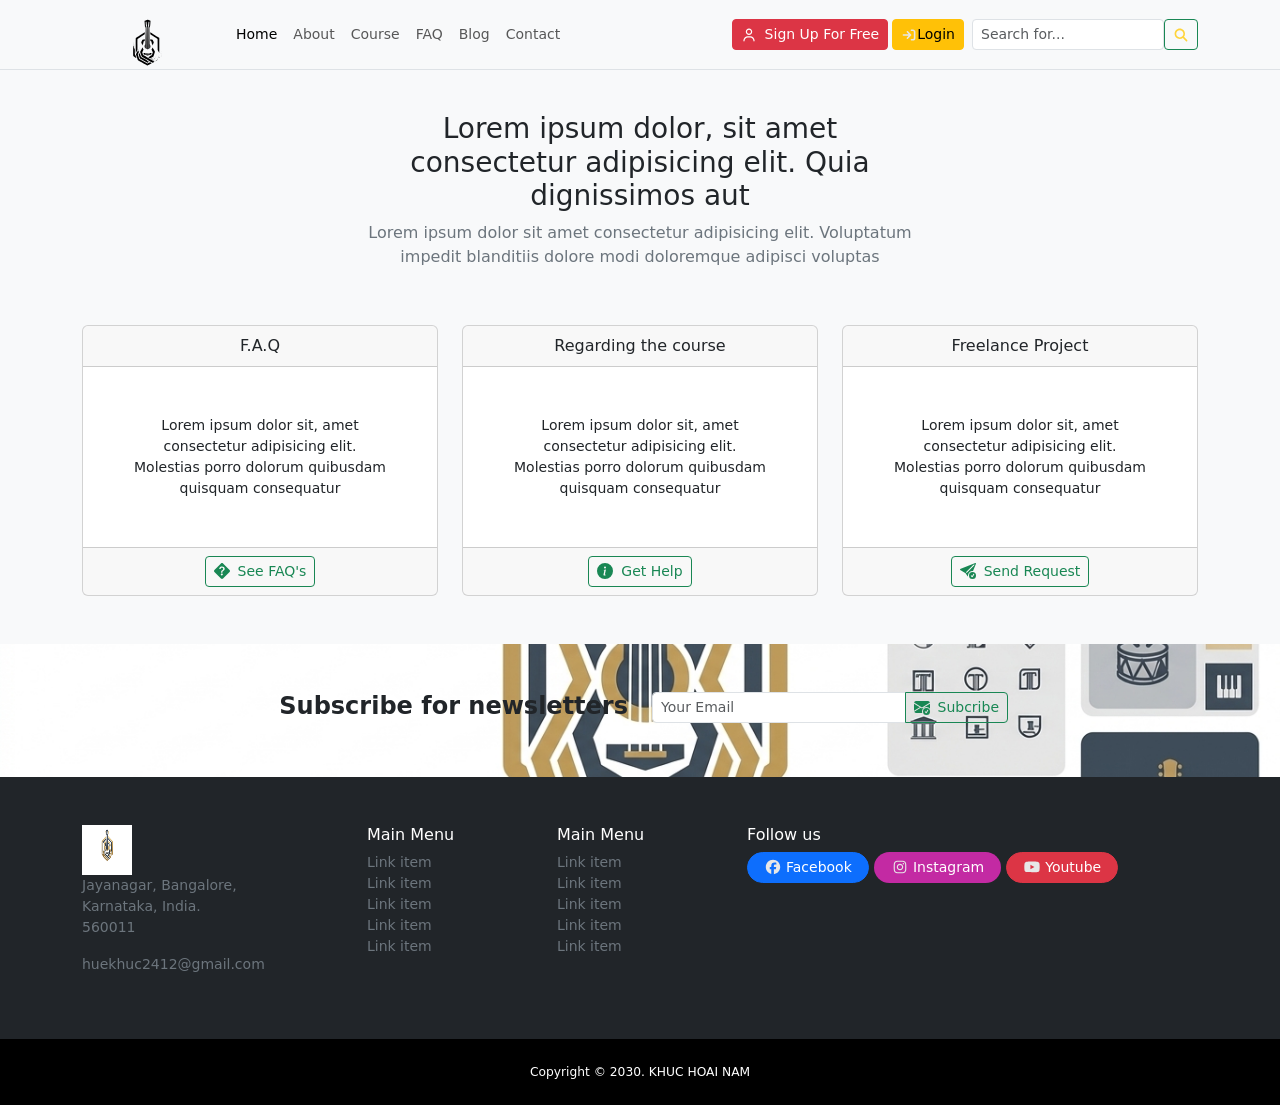
==== contact.html @ 12410b62 "add contact" ====
<!doctype html>
<html lang="en">
  <head>
    <meta charset="UTF-8" />
    <meta name="viewport" content="width=device-width, initial-scale=1.0" />
    <!-- nhung css bt -->
    <link
      href="https://cdn.jsdelivr.net/npm/bootstrap@5.3.8/dist/css/bootstrap.min.css"
      rel="stylesheet"
      integrity="sha384-sRIl4kxILFvY47J16cr9ZwB07vP4J8+LH7qKQnuqkuIAvNWLzeN8tE5YBujZqJLB"
      crossorigin="anonymous"
    />
    <!-- mystyle -->
    <link rel="stylesheet" href="style.css" />
    <title>Project Bootstrap</title>
  </head>
  <body class="bg-light">
    <!-- navbar -->
    <nav class="navbar navbar-expand-lg bg-light border-bottom small fixed-top">
      <div class="container">
        <!-- navbar brand -->
        <a class="navbar-brand" href="./index.html">
          <img src="./img/LOGO.svg" alt="LOGO" />
        </a>
        <button
          class="navbar-toggler"
          type="button"
          data-bs-toggle="collapse"
          data-bs-target="#navbarSupportedContent"
          aria-controls="navbarSupportedContent"
          aria-expanded="false"
          aria-label="Toggle navigation"
        >
          <span class="navbar-toggler-icon"></span>
        </button>
        <div class="collapse navbar-collapse" id="navbarSupportedContent">
          <!-- menu item -->
          <ul class="navbar-nav me-auto mb-4 mb-lg-0">
            <li class="nav-item">
              <a class="nav-link active" aria-current="page" href="./index.html"
                >Home</a
              >
            </li>
            <li class="nav-item">
              <a class="nav-link" aria-current="page" href="#">About</a>
            </li>
            <li class="nav-item">
              <a class="nav-link" aria-current="page" href="#">Course</a>
            </li>
            <li class="nav-item">
              <a class="nav-link" aria-current="page" href="./faq.html">FAQ</a>
            </li>
            <li class="nav-item">
              <a class="nav-link" aria-current="page" href="#">Blog</a>
            </li>
            <li class="nav-item">
              <a class="nav-link" aria-current="page" href="./contact.html"
                >Contact</a
              >
            </li>
          </ul>

          <!-- btn dky login  -->

          <div class="me-2 mb-2 mb-lg-0 d-flex flex-column gap-1 flex-md-row">
            <a
              href="#!"
              class="btn btn-danger btn-sm d-inline-flex justify-content-center align-items-center"
            >
              <svg
                xmlns="http://www.w3.org/2000/svg"
                width="16px"
                height="16px"
                viewBox="0 0 640 640"
                class="me-2"
              >
                <!--!Font Awesome Free v7.2.0 by @fontawesome - https://fontawesome.com License - https://fontawesome.com/license/free Copyright 2026 Fonticons, Inc.-->
                <path
                  fill="rgb(255, 255, 255)"
                  d="M240 192C240 147.8 275.8 112 320 112C364.2 112 400 147.8 400 192C400 236.2 364.2 272 320 272C275.8 272 240 236.2 240 192zM448 192C448 121.3 390.7 64 320 64C249.3 64 192 121.3 192 192C192 262.7 249.3 320 320 320C390.7 320 448 262.7 448 192zM144 544C144 473.3 201.3 416 272 416L368 416C438.7 416 496 473.3 496 544L496 552C496 565.3 506.7 576 520 576C533.3 576 544 565.3 544 552L544 544C544 446.8 465.2 368 368 368L272 368C174.8 368 96 446.8 96 544L96 552C96 565.3 106.7 576 120 576C133.3 576 144 565.3 144 552L144 544z"
                />
              </svg>
              Sign Up For Free
            </a>

            <a
              href="#!"
              class="btn btn-warning btn-sm d-inline-flex justify-content-center align-items-center"
            >
              <svg
                xmlns="http://www.w3.org/2000/svg"
                width="16px"
                height="16px"
                viewBox="0 0 640 640"
              >
                <!--!Font Awesome Free v7.2.0 by @fontawesome - https://fontawesome.com License - https://fontawesome.com/license/free Copyright 2026 Fonticons, Inc.-->
                <path
                  fill="rgb(231, 231, 231)"
                  d="M416 160L480 160C497.7 160 512 174.3 512 192L512 448C512 465.7 497.7 480 480 480L416 480C398.3 480 384 494.3 384 512C384 529.7 398.3 544 416 544L480 544C533 544 576 501 576 448L576 192C576 139 533 96 480 96L416 96C398.3 96 384 110.3 384 128C384 145.7 398.3 160 416 160zM406.6 342.6C419.1 330.1 419.1 309.8 406.6 297.3L278.6 169.3C266.1 156.8 245.8 156.8 233.3 169.3C220.8 181.8 220.8 202.1 233.3 214.6L306.7 288L96 288C78.3 288 64 302.3 64 320C64 337.7 78.3 352 96 352L306.7 352L233.3 425.4C220.8 437.9 220.8 458.2 233.3 470.7C245.8 483.2 266.1 483.2 278.6 470.7L406.6 342.7z"
                />
              </svg>
              Login
            </a>
          </div>

          <!-- form search -->
          <form class="d-flex" role="search">
            <input
              class="form-control form-control-sm me-0"
              type="search"
              placeholder="Search for..."
              aria-label="Search"
            />
            <button class="btn btn-sm btn-outline-success" type="submit">
              <svg
                xmlns="http://www.w3.org/2000/svg"
                width="16px"
                height="16px"
                viewBox="0 0 640 640"
              >
                <!--!Font Awesome Free v7.2.0 by @fontawesome - https://fontawesome.com License - https://fontawesome.com/license/free Copyright 2026 Fonticons, Inc.-->
                <path
                  fill="rgb(255, 212, 59)"
                  d="M480 272C480 317.9 465.1 360.3 440 394.7L566.6 521.4C579.1 533.9 579.1 554.2 566.6 566.7C554.1 579.2 533.8 579.2 521.3 566.7L394.7 440C360.3 465.1 317.9 480 272 480C157.1 480 64 386.9 64 272C64 157.1 157.1 64 272 64C386.9 64 480 157.1 480 272zM272 416C351.5 416 416 351.5 416 272C416 192.5 351.5 128 272 128C192.5 128 128 192.5 128 272C128 351.5 192.5 416 272 416z"
                />
              </svg>
            </button>
          </form>
        </div>
      </div>
    </nav>
    <!-- contact -->
    <div class="py-5 mt-5">
      <div class="container">
        <!-- contact header -->
        <div class="row justify-content-center">
          <div class="col-md-6">
            <div class="py-3 mb-4 text-center">
              <h1 class="fs-3 fw-light">
                Lorem ipsum dolor, sit amet consectetur adipisicing elit. Quia
                dignissimos aut
              </h1>
              <p class="fs-6 fw-normal text-secondary">
                Lorem ipsum dolor sit amet consectetur adipisicing elit.
                Voluptatum impedit blanditiis dolore modi doloremque adipisci
                voluptas
              </p>
            </div>
          </div>
        </div>
        <!-- content -->
        <div class="row">
          <!-- item1 -->
          <div class="col-md-4 mb-3 mb-md-0">
            <div class="card text-center">
              <div class="card-header">F.A.Q</div>
              <div class="card-body p-5">
                <p class="m-0 small">
                  Lorem ipsum dolor sit, amet consectetur adipisicing elit.
                  Molestias porro dolorum quibusdam quisquam consequatur
                </p>
              </div>
              <div class="card-footer">
                <a
                  class="btn btn-sm btn-outline-success d-inline-flex align-items-center"
                  href="./faq.html"
                >
                  <svg
                    xmlns="http://www.w3.org/2000/svg"
                    width="16"
                    height="16"
                    fill="currentColor"
                    class="bi bi-question-diamond-fill me-2"
                    viewBox="0 0 16 16"
                  >
                    <path
                      d="M9.05.435c-.58-.58-1.52-.58-2.1 0L.436 6.95c-.58.58-.58 1.519 0 2.098l6.516 6.516c.58.58 1.519.58 2.098 0l6.516-6.516c.58-.58.58-1.519 0-2.098L9.05.435zM5.495 6.033a.237.237 0 0 1-.24-.247C5.35 4.091 6.737 3.5 8.005 3.5c1.396 0 2.672.73 2.672 2.24 0 1.08-.635 1.594-1.244 2.057-.737.559-1.01.768-1.01 1.486v.105a.25.25 0 0 1-.25.25h-.81a.25.25 0 0 1-.25-.246l-.004-.217c-.038-.927.495-1.498 1.168-1.987.59-.444.965-.736.965-1.371 0-.825-.628-1.168-1.314-1.168-.803 0-1.253.478-1.342 1.134-.018.137-.128.25-.266.25h-.825zm2.325 6.443c-.584 0-1.009-.394-1.009-.927 0-.552.425-.94 1.01-.94.609 0 1.028.388 1.028.94 0 .533-.42.927-1.029.927z"
                    ></path>
                  </svg>
                  See FAQ's
                </a>
              </div>
            </div>
          </div>
          <!-- item2 -->
          <div class="col-md-4 mb-3 mb-md-0">
            <div class="card text-center">
              <div class="card-header">Regarding the course</div>
              <div class="card-body p-5">
                <p class="m-0 small">
                  Lorem ipsum dolor sit, amet consectetur adipisicing elit.
                  Molestias porro dolorum quibusdam quisquam consequatur
                </p>
              </div>
              <div class="card-footer">
                <a
                  class="btn btn-sm btn-outline-success d-inline-flex align-items-center"
                  href="./faq.html"
                >
                  <svg
                    xmlns="http://www.w3.org/2000/svg"
                    width="16"
                    height="16"
                    fill="currentColor"
                    class="bi bi-info-circle-fill me-2"
                    viewBox="0 0 16 16"
                  >
                    <path
                      d="M8 16A8 8 0 1 0 8 0a8 8 0 0 0 0 16zm.93-9.412-1 4.705c-.07.34.029.533.304.533.194 0 .487-.07.686-.246l-.088.416c-.287.346-.92.598-1.465.598-.703 0-1.002-.422-.808-1.319l.738-3.468c.064-.293.006-.399-.287-.47l-.451-.081.082-.381 2.29-.287zM8 5.5a1 1 0 1 1 0-2 1 1 0 0 1 0 2z"
                    ></path>
                  </svg>
                  Get Help
                </a>
              </div>
            </div>
          </div>
          <!-- item3 -->
          <div class="col-md-4 mb-3 mb-md-0">
            <div class="card text-center">
              <div class="card-header">Freelance Project</div>
              <div class="card-body p-5">
                <p class="m-0 small">
                  Lorem ipsum dolor sit, amet consectetur adipisicing elit.
                  Molestias porro dolorum quibusdam quisquam consequatur
                </p>
              </div>
              <div class="card-footer">
                <a
                  class="btn btn-sm btn-outline-success d-inline-flex align-items-center"
                  href="#!"
                >
                  <svg
                    xmlns="http://www.w3.org/2000/svg"
                    width="16"
                    height="16"
                    fill="currentColor"
                    class="bi bi-send-check-fill me-2"
                    viewBox="0 0 16 16"
                  >
                    <path
                      d="M15.964.686a.5.5 0 0 0-.65-.65L.767 5.855H.766l-.452.18a.5.5 0 0 0-.082.887l.41.26.001.002 4.995 3.178 1.59 2.498C8 14 8 13 8 12.5a4.5 4.5 0 0 1 5.026-4.47L15.964.686Zm-1.833 1.89L6.637 10.07l-.215-.338a.5.5 0 0 0-.154-.154l-.338-.215 7.494-7.494 1.178-.471-.47 1.178Z"
                    ></path>
                    <path
                      d="M16 12.5a3.5 3.5 0 1 1-7 0 3.5 3.5 0 0 1 7 0Zm-1.993-1.679a.5.5 0 0 0-.686.172l-1.17 1.95-.547-.547a.5.5 0 0 0-.708.708l.774.773a.75.75 0 0 0 1.174-.144l1.335-2.226a.5.5 0 0 0-.172-.686Z"
                    ></path>
                  </svg>
                  Send Request
                </a>
              </div>
            </div>
          </div>
        </div>
      </div>
    </div>
    <!-- subcrice -->
    <section class="subcribe py-5">
      <div class="container">
        <div class="row justify-content-center">
          <div class="col-md-4">
            <div class="text-center mb-3 mb-md-0">
              <h5 class="text-dark text-md-end fs-4 fw-bold">
                Subscribe for newsletters
              </h5>
            </div>
          </div>
          <div class="col-md-4">
            <!-- form socrai -->
            <form class="d-flex" role="search">
              <div class="input-group">
                <input
                  class="form-control form-control-sm me-0"
                  type="email"
                  placeholder="Your Email"
                  aria-label="Search"
                />
                <button
                  class="btn btn-sm btn-outline-success d-inline-flex align-items-center"
                  type="submit"
                >
                  <svg
                    xmlns="http://www.w3.org/2000/svg"
                    width="16"
                    height="16"
                    fill="currentColor"
                    class="me-2 bi bi-envelope-check-fill"
                    viewBox="0 0 16 16"
                  >
                    <path
                      d="M.05 3.555A2 2 0 0 1 2 2h12a2 2 0 0 1 1.95 1.555L8 8.414.05 3.555ZM0 4.697v7.104l5.803-3.558L0 4.697ZM6.761 8.83l-6.57 4.026A2 2 0 0 0 2 14h6.256A4.493 4.493 0 0 1 8 12.5a4.49 4.49 0 0 1 1.606-3.446l-.367-.225L8 9.586l-1.239-.757ZM16 4.697v4.974A4.491 4.491 0 0 0 12.5 8a4.49 4.49 0 0 0-1.965.45l-.338-.207L16 4.697Z"
                    ></path>
                    <path
                      d="M16 12.5a3.5 3.5 0 1 1-7 0 3.5 3.5 0 0 1 7 0Zm-1.993-1.679a.5.5 0 0 0-.686.172l-1.17 1.95-.547-.547a.5.5 0 0 0-.708.708l.774.773a.75.75 0 0 0 1.174-.144l1.335-2.226a.5.5 0 0 0-.172-.686Z"
                    ></path>
                  </svg>
                  Subcribe
                </button>
              </div>
            </form>
          </div>
        </div>
      </div>
    </section>
    <!-- footer -->
    <footer class="text-bg-dark py-5">
      <div class="container">
        <div class="row">
          <div class="col-md-3">
            <div class="brand-icon">
              <img src="./img/LOGO.png" alt="" />
            </div>
            <address class="small text-secondary">
              Jayanagar, Bangalore,<br />
              Karnataka, India. <br />
              560011
            </address>
            <p class="small text-secondary">huekhuc2412@gmail.com</p>
          </div>
          <div class="col-md-2">
            <h6>Main Menu</h6>
            <ul class="list-unstyled small">
              <li>
                <a class="text-decoration-none text-secondary" href=""
                  >Link item</a
                >
              </li>
              <li>
                <a class="text-decoration-none text-secondary" href=""
                  >Link item</a
                >
              </li>
              <li>
                <a class="text-decoration-none text-secondary" href=""
                  >Link item</a
                >
              </li>
              <li>
                <a class="text-decoration-none text-secondary" href=""
                  >Link item</a
                >
              </li>
              <li>
                <a class="text-decoration-none text-secondary" href=""
                  >Link item</a
                >
              </li>
            </ul>
          </div>
          <div class="col-md-2">
            <h6>Main Menu</h6>
            <ul class="list-unstyled small">
              <li>
                <a class="text-decoration-none text-secondary" href=""
                  >Link item</a
                >
              </li>
              <li>
                <a class="text-decoration-none text-secondary" href=""
                  >Link item</a
                >
              </li>
              <li>
                <a class="text-decoration-none text-secondary" href=""
                  >Link item</a
                >
              </li>
              <li>
                <a class="text-decoration-none text-secondary" href=""
                  >Link item</a
                >
              </li>
              <li>
                <a class="text-decoration-none text-secondary" href=""
                  >Link item</a
                >
              </li>
            </ul>
          </div>
          <div class="col-md-5">
            <h6>Follow us</h6>
            <div class="social">
              <a
                class="btn btn-sm px-md-3 btn-primary d-inline-flex align-items-center align-baseline rounded-pill gap-1 mb-2"
                href="#!"
              >
                <svg xmlns="http://www.w3.org/2000/svg" viewBox="0 0 640 640">
                  <!--!Font Awesome Free v7.2.0 by @fontawesome - https://fontawesome.com License - https://fontawesome.com/license/free Copyright 2026 Fonticons, Inc.-->
                  <path
                    fill="rgb(231, 231, 231)"
                    d="M576 320C576 178.6 461.4 64 320 64C178.6 64 64 178.6 64 320C64 440 146.7 540.8 258.2 568.5L258.2 398.2L205.4 398.2L205.4 320L258.2 320L258.2 286.3C258.2 199.2 297.6 158.8 383.2 158.8C399.4 158.8 427.4 162 438.9 165.2L438.9 236C432.9 235.4 422.4 235 409.3 235C367.3 235 351.1 250.9 351.1 292.2L351.1 320L434.7 320L420.3 398.2L351 398.2L351 574.1C477.8 558.8 576 450.9 576 320z"
                  />
                </svg>
                <span class="d-md-block d-none">Facebook</span>
              </a>
              <a
                class="btn btn-sm px-md-3 text-white d-inline-flex align-items-center align-baseline rounded-pill gap-1 mb-2"
                href="#!"
              >
                <svg xmlns="http://www.w3.org/2000/svg" viewBox="0 0 640 640">
                  <!--!Font Awesome Free v7.2.0 by @fontawesome - https://fontawesome.com License - https://fontawesome.com/license/free Copyright 2026 Fonticons, Inc.-->
                  <path
                    fill="rgb(231, 231, 231)"
                    d="M320.3 205C256.8 204.8 205.2 256.2 205 319.7C204.8 383.2 256.2 434.8 319.7 435C383.2 435.2 434.8 383.8 435 320.3C435.2 256.8 383.8 205.2 320.3 205zM319.7 245.4C360.9 245.2 394.4 278.5 394.6 319.7C394.8 360.9 361.5 394.4 320.3 394.6C279.1 394.8 245.6 361.5 245.4 320.3C245.2 279.1 278.5 245.6 319.7 245.4zM413.1 200.3C413.1 185.5 425.1 173.5 439.9 173.5C454.7 173.5 466.7 185.5 466.7 200.3C466.7 215.1 454.7 227.1 439.9 227.1C425.1 227.1 413.1 215.1 413.1 200.3zM542.8 227.5C541.1 191.6 532.9 159.8 506.6 133.6C480.4 107.4 448.6 99.2 412.7 97.4C375.7 95.3 264.8 95.3 227.8 97.4C192 99.1 160.2 107.3 133.9 133.5C107.6 159.7 99.5 191.5 97.7 227.4C95.6 264.4 95.6 375.3 97.7 412.3C99.4 448.2 107.6 480 133.9 506.2C160.2 532.4 191.9 540.6 227.8 542.4C264.8 544.5 375.7 544.5 412.7 542.4C448.6 540.7 480.4 532.5 506.6 506.2C532.8 480 541 448.2 542.8 412.3C544.9 375.3 544.9 264.5 542.8 227.5zM495 452C487.2 471.6 472.1 486.7 452.4 494.6C422.9 506.3 352.9 503.6 320.3 503.6C287.7 503.6 217.6 506.2 188.2 494.6C168.6 486.8 153.5 471.7 145.6 452C133.9 422.5 136.6 352.5 136.6 319.9C136.6 287.3 134 217.2 145.6 187.8C153.4 168.2 168.5 153.1 188.2 145.2C217.7 133.5 287.7 136.2 320.3 136.2C352.9 136.2 423 133.6 452.4 145.2C472 153 487.1 168.1 495 187.8C506.7 217.3 504 287.3 504 319.9C504 352.5 506.7 422.6 495 452z"
                  />
                </svg>
                <span class="d-md-block d-none">Instagram</span>
              </a>
              <a
                class="btn btn-sm px-md-3 btn-danger d-inline-flex align-items-center align-baseline rounded-pill gap-1 mb-2"
                href="#!"
              >
                <svg xmlns="http://www.w3.org/2000/svg" viewBox="0 0 640 640">
                  <!--!Font Awesome Free v7.2.0 by @fontawesome - https://fontawesome.com License - https://fontawesome.com/license/free Copyright 2026 Fonticons, Inc.-->
                  <path
                    fill="rgb(231, 231, 231)"
                    d="M581.7 188.1C575.5 164.4 556.9 145.8 533.4 139.5C490.9 128 320.1 128 320.1 128C320.1 128 149.3 128 106.7 139.5C83.2 145.8 64.7 164.4 58.4 188.1C47 231 47 320.4 47 320.4C47 320.4 47 409.8 58.4 452.7C64.7 476.3 83.2 494.2 106.7 500.5C149.3 512 320.1 512 320.1 512C320.1 512 490.9 512 533.5 500.5C557 494.2 575.5 476.3 581.8 452.7C593.2 409.8 593.2 320.4 593.2 320.4C593.2 320.4 593.2 231 581.8 188.1zM264.2 401.6L264.2 239.2L406.9 320.4L264.2 401.6z"
                  />
                </svg>
                <span class="d-md-block d-none">Youtube</span>
              </a>
            </div>
          </div>
        </div>
      </div>
    </footer>
    <!-- cpr -->
    <div class="cpr">
      <div class="container">
        <div class="row text-center text-white py-4 small">
          <p class="m-0 small">Copyright © 2030. KHUC HOAI NAM</p>
        </div>
      </div>
    </div>
    <div
      class="pt-5 pb-3 d-md-none"
      style="background-color: rgb(0, 0, 0)"
    ></div>
    <!-- sticky footer -->
    <div
      class="d-block d-md-none d-flex justify-content-center p-3 fixed-bottom blur-filter"
    >
      <a
        class="btn btn-warning btn-sm fw-bold rounded-pill d-flex align-baseline align-items-center px-3"
        href="#!"
      >
        <svg
          xmlns="http://www.w3.org/2000/svg"
          width="16"
          height="16"
          fill="currentColor"
          class="bi bi-person-check-fill me-2"
          viewBox="0 0 16 16"
        >
          <path
            fill-rule="evenodd"
            d="M15.854 5.146a.5.5 0 0 1 0 .708l-3 3a.5.5 0 0 1-.708 0l-1.5-1.5a.5.5 0 0 1 .708-.708L12.5 7.793l2.646-2.647a.5.5 0 0 1 .708 0z"
          ></path>
          <path
            d="M1 14s-1 0-1-1 1-4 6-4 6 3 6 4-1 1-1 1H1zm5-6a3 3 0 1 0 0-6 3 3 0 0 0 0 6z"
          ></path>
        </svg>
        Sign Up for free
      </a>
    </div>
    <!-- Nhung jsbt -->
    <script
      src="https://cdn.jsdelivr.net/npm/bootstrap@5.3.8/dist/js/bootstrap.bundle.min.js"
      integrity="sha384-FKyoEForCGlyvwx9Hj09JcYn3nv7wiPVlz7YYwJrWVcXK/BmnVDxM+D2scQbITxI"
      crossorigin="anonymous"
    ></script>
  </body>
</html>
---- style.css ----
.navbar-brand img {
  width: 130px;
  margin-bottom: -30px;
}

.feature-item img {
  width: 50px;
  height: 50px;
}

.main-header {
  padding-top: 105px;
}

.subcribe {
  background-image: url(./img/IMGBG\ \(1\).png);
  background-size: cover;
  background-position: center;
}

footer img {
  width: 50px;
  height: 50px;
}

footer svg {
  width: 18px;
  height: 18px;
}

footer .social a:nth-child(2) {
  background-color: #c32aa3;
}

.brand-icon {
  width: 130px;
}

.cpr {
  background-color: #000;
}

.blur-filter {
  backdrop-filter: blur(8px);
  background-color: #cccccc18;
}
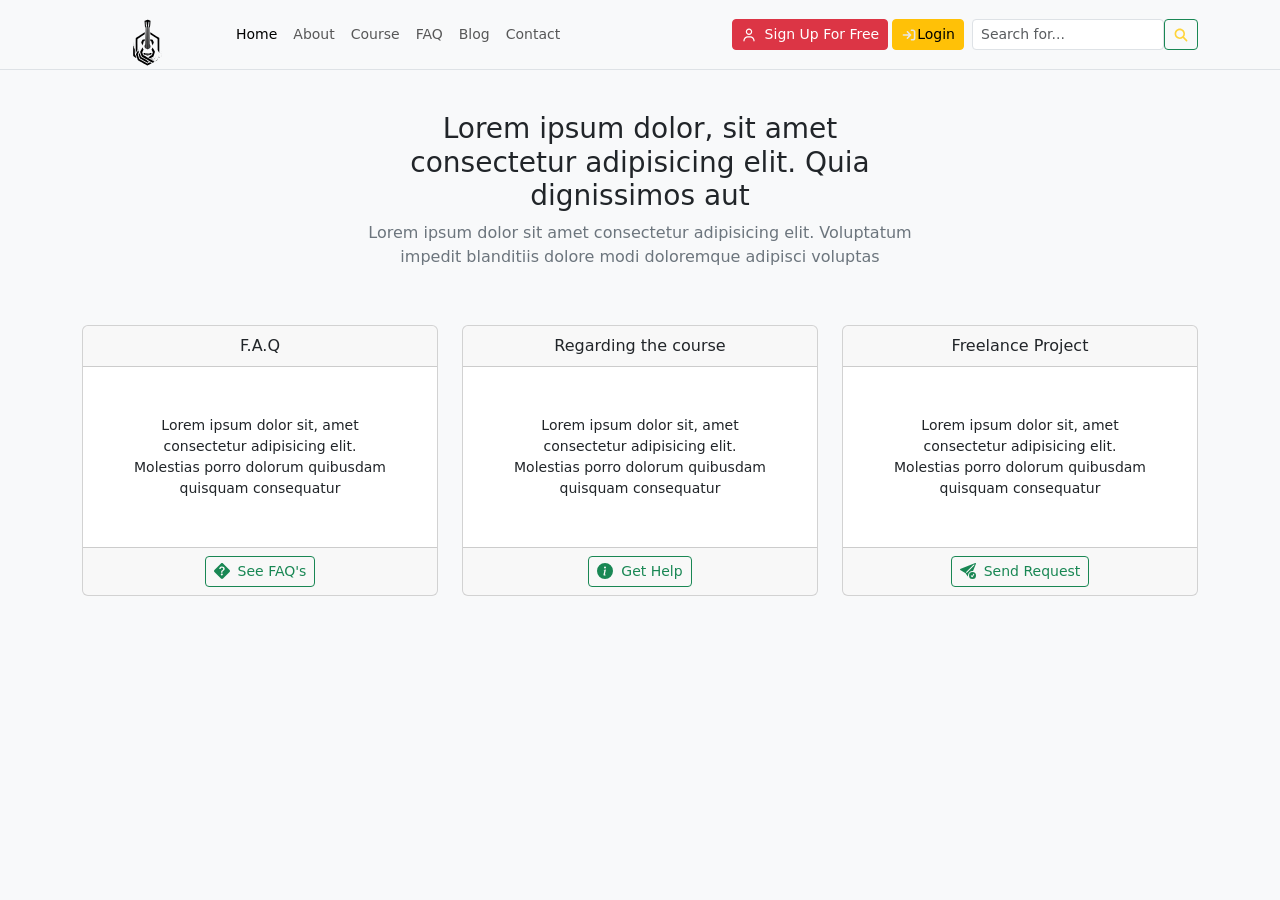
==== commit 5599e434: "modal" ====
--- a/contact.html
+++ b/contact.html
@@ -193,9 +193,10 @@
                 </p>
               </div>
               <div class="card-footer">
-                <a
+                <button
                   class="btn btn-sm btn-outline-success d-inline-flex align-items-center"
-                  href="./faq.html"
+                  data-bs-toggle="modal"
+                  data-bs-target="#exampleModal"
                 >
                   <svg
                     xmlns="http://www.w3.org/2000/svg"
@@ -210,7 +211,7 @@
                     ></path>
                   </svg>
                   Get Help
-                </a>
+                </button>
               </div>
             </div>
           </div>
@@ -248,6 +249,116 @@
                 </a>
               </div>
             </div>
+          </div>
+        </div>
+      </div>
+    </div>
+    <!-- Modal -->
+    <div
+      class="modal fade"
+      id="exampleModal"
+      tabindex="-1"
+      aria-labelledby="exampleModalLabel"
+      aria-hidden="true"
+    >
+      <div class="modal-dialog modal-dialog-centered">
+        <div class="modal-content">
+          <div class="modal-header text-white bg-dark">
+            <h1 class="modal-title fs-5" id="exampleModalLabel">Get Help</h1>
+            <button
+              type="button"
+              class="btn-close btn-close-white"
+              data-bs-dismiss="modal"
+              aria-label="Close"
+            ></button>
+          </div>
+          <div class="modal-body">
+            
+              <div class="card-body">
+                <form action="">
+                  <div class="row">
+                    <div class="col-md-6">
+                      <div class="mb-2">
+                        <input
+                          placeholder="First Name"
+                          type="text"
+                          name=""
+                          id=""
+                          class="form-control form-control-sm"
+                        />
+                      </div>
+                    </div>
+                    <div class="col-md-6">
+                      <div class="mb-2">
+                        <input
+                          placeholder="Last Name"
+                          type="text"
+                          name=""
+                          id=""
+                          class="form-control form-control-sm"
+                        />
+                      </div>
+                    </div>
+                    <div class="col-md-12">
+                      <div class="mb-2">
+                        <input
+                          placeholder="Your Email"
+                          type="email"
+                          name=""
+                          id=""
+                          class="form-control form-control-sm"
+                        />
+                      </div>
+                    <div class="col-md-12">
+                      <div class="mb-2">
+                        <input
+                          placeholder="Subject"
+                          type="text"
+                          name=""
+                          id=""
+                          class="form-control form-control-sm"
+                        />
+                      </div>
+                    </div>
+                    <div class="col-md-12">
+                      <div class="mb-2">
+                        <textarea
+                          placeholder="Message"
+                          rows="5"
+                          class="form-control form-control-sm"
+                          name=""
+                          id=""
+                        ></textarea>
+                      </div>
+                    </div>
+                    <div class="col-md-12">
+                      <div class="">
+                        <button
+                          class="btn btn-sm btn-outline-success d-inline-flex align-items-center w-100 justify-content-center"
+                          type="submit"
+                        >
+                          <svg
+                            xmlns="http://www.w3.org/2000/svg"
+                            width="16"
+                            height="16"
+                            fill="currentColor"
+                            class="me-2 bi bi-envelope-check-fill"
+                            viewBox="0 0 16 16"
+                          >
+                            <path
+                              d="M.05 3.555A2 2 0 0 1 2 2h12a2 2 0 0 1 1.95 1.555L8 8.414.05 3.555ZM0 4.697v7.104l5.803-3.558L0 4.697ZM6.761 8.83l-6.57 4.026A2 2 0 0 0 2 14h6.256A4.493 4.493 0 0 1 8 12.5a4.49 4.49 0 0 1 1.606-3.446l-.367-.225L8 9.586l-1.239-.757ZM16 4.697v4.974A4.491 4.491 0 0 0 12.5 8a4.49 4.49 0 0 0-1.965.45l-.338-.207L16 4.697Z"
+                            ></path>
+                            <path
+                              d="M16 12.5a3.5 3.5 0 1 1-7 0 3.5 3.5 0 0 1 7 0Zm-1.993-1.679a.5.5 0 0 0-.686.172l-1.17 1.95-.547-.547a.5.5 0 0 0-.708.708l.774.773a.75.75 0 0 0 1.174-.144l1.335-2.226a.5.5 0 0 0-.172-.686Z"
+                            ></path>
+                          </svg>
+                          Subscribe
+                        </button>
+                      </div>
+                    </div>
+                  </div>
+                </form>
+              </div>
           </div>
         </div>
       </div>
